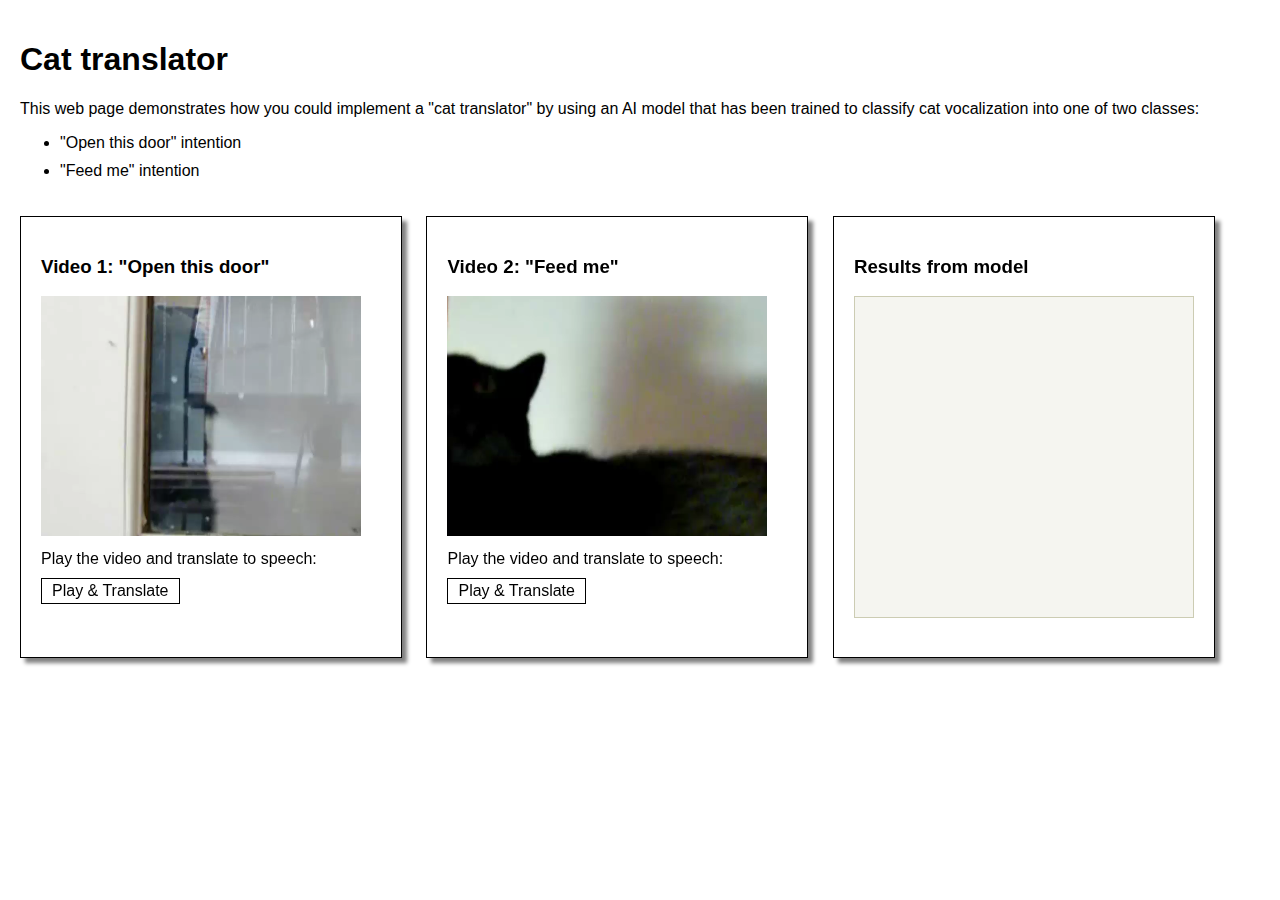
==== cat-translator/sample-app/static/index.html @ fb8970c6 "Merge pull request #4 from spackows/development" ====
<!DOCTYPE html>
<html>

<head>
<link href="css/styles.css" rel="stylesheet">
<link rel="stylesheet" href="https://cdnjs.cloudflare.com/ajax/libs/font-awesome/4.7.0/css/font-awesome.min.css">
<script src="https://ajax.googleapis.com/ajax/libs/jquery/3.3.1/jquery.min.js"></script>
</head>

<body>

<audio id='feedme_speech'   style='display: none;'><source src='feedme-speech.wav'   type='audio/wav'></audio>
<audio id='opendoor_speech' style='display: none;'><source src='opendoor-speech.wav' type='audio/wav'></audio>

<div id='intro_div'>
<h1>Cat translator</h1>
<p>This web page demonstrates how you could implement a "cat translator" by using an AI model that has been trained to classify cat vocalization into one of two classes:</p>
<ul>
<li><p>"Open this door" intention</p></li>
<li><p>"Feed me" intention</p></li>
</ul>
</div>

<div class='video_div'>
<h3>Video 1: "Open this door"</h3>
<video id='video1_video' width="320" height="240"><source src="video1.mp4" type="video/mp4"></video>
<p>Play the video and translate to speech:</p>
<button id='video1'>Play & Translate</button>
</div>

<div class='video_div'>
<h3>Video 2: "Feed me"</h3>
<video id='video2_video' width="320" height="240"><source src="video2.mp4" type="video/mp4"></video>
<p>Play the video and translate to speech:</p>
<button id='video2'>Play & Translate</button>
</div>

<div class='results_div'>
<h3>Results from model</h3>
<div id='results_json_div'>
<div id='results_spinner'      style='display: none;' class='spinner'></div>
<pre id='returned_results_div' style='display: none;'></pre>

</div>
</div>

<script>
$( "button" ).click( function()
{
    vid_id = this.id;
    document.getElementById( vid_id + '_video' ).play();
    setTimeout( function()
    {
        document.getElementById( 'returned_results_div' ).style.display = 'none';
        document.getElementById( 'results_spinner'      ).style.display = 'block';
        $.ajax( { method: "GET",
                  url: "./translate?vid_id=" + vid_id,
                  contentType : "application/json",
                  success     : function( result )
                                {
                                    document.getElementById( 'results_spinner' ).style.display = 'none';
                                    document.getElementById( 'returned_results_div' ).innerHTML = "Top class:\n" + JSON.stringify( result.top_class, null, 3 ) + "\n\n" + "Result details:\n" + JSON.stringify( result.results, null, 3 );
                                    document.getElementById( 'returned_results_div' ).style.display = 'block';
                                    document.getElementById( result.top_class.class + '_speech' ).play();
                                }
                } );
    }, 2000 );
} );
</script>

</body>

</html>
---- cat-translator/sample-app/static/css/styles.css ----
body
{
margin: 0px;
padding: 20px;
font-family: Helvetica, Arial, sans-serif;
background: none;
}

.video_div, .results_div
{
margin: 20px 20px 20px 0px;
padding: 20px;
border: 1px solid black;
box-shadow: 5px 5px 4px grey;
display: inline-block;
vertical-align: top;
width: 340px;
height: 400px;
}

p
{
margin: 10px 0px 0px 0px;
padding: 0px;
}

button
{
margin: 10px 0px 10px 0px;
padding: 3px 10px 3px 10px;
cursor: pointer;
background: white;
border: 1px solid black;
color: black;
font-size: 100%;
}

button:hover
{
background: #f5f5f0;
}

button:active 
{
transform: translateY(2px);
}

#results_json_div
{
height: 300px;
background: #f5f5f0;
border: 1px solid #ccccb3;
overflow-y: scroll;
font-family: "Lucida Console", Monaco, monospace;
font-size: 90%;
padding: 10px;
}

.spinner
{
border: 10px solid #ddddbb;
border-top: 10px solid #3d5c5c;
border-radius: 50%;
width: 40px;
height: 40px;
animation: spin 2s linear infinite;
}

@keyframes spin {
0% { transform: rotate(0deg); }
100% { transform: rotate(360deg); }
}
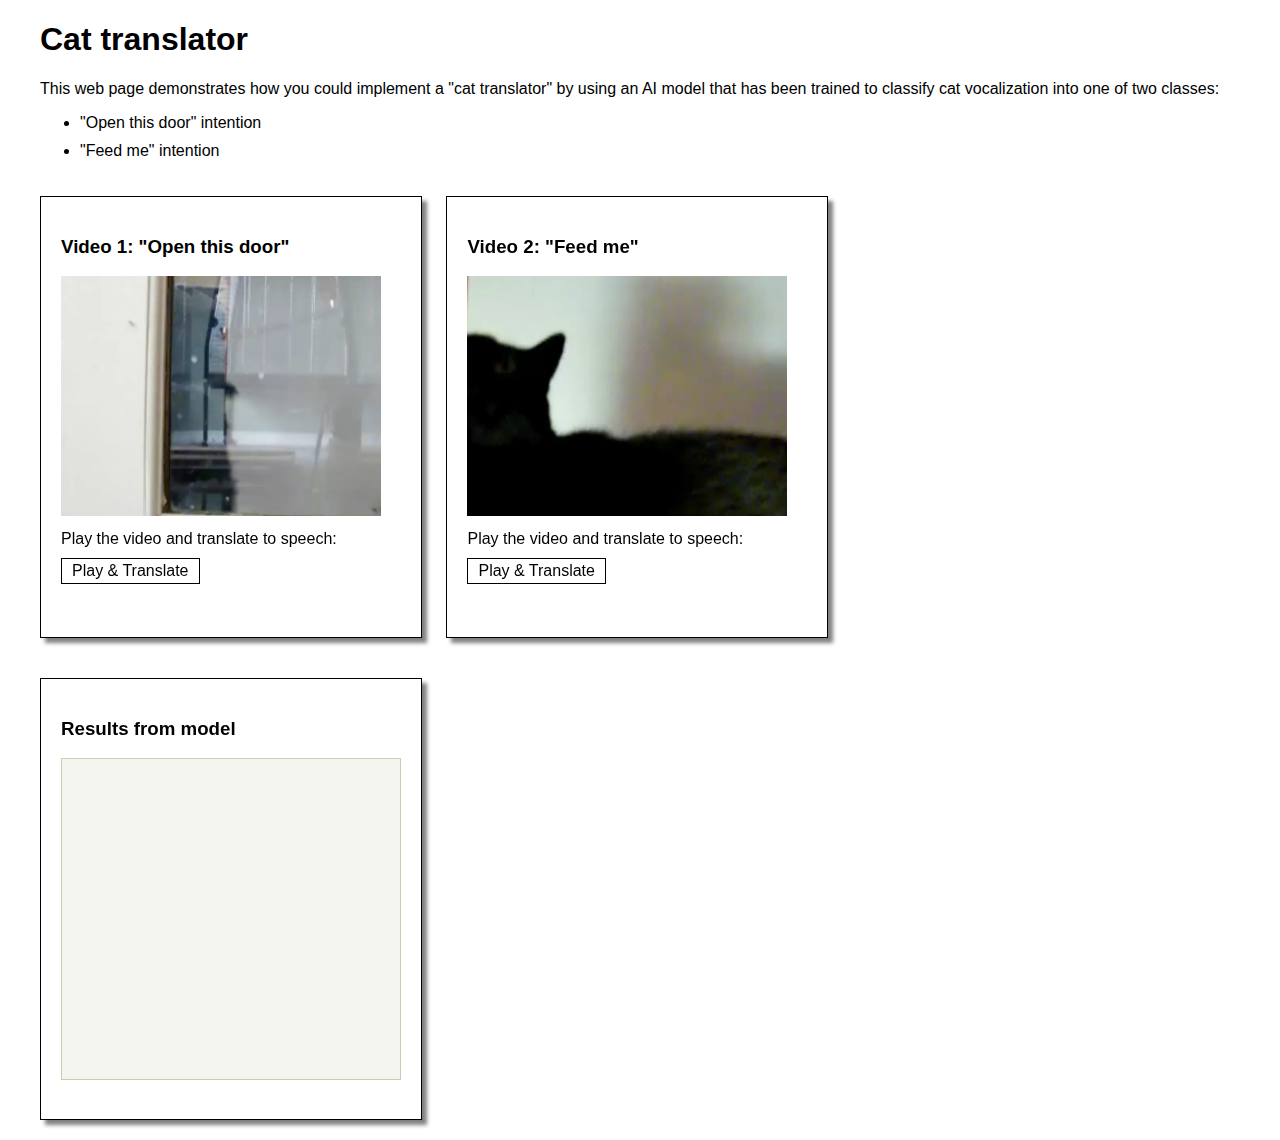
==== commit 004d8740: "Update sample app" ====
--- a/cat-translator/sample-app/static/index.html
+++ b/cat-translator/sample-app/static/index.html
@@ -59,9 +59,9 @@
                   success     : function( result )
                                 {
                                     document.getElementById( 'results_spinner' ).style.display = 'none';
-                                    document.getElementById( 'returned_results_div' ).innerHTML = "Top class:\n" + JSON.stringify( result.top_class, null, 3 ) + "\n\n" + "Result details:\n" + JSON.stringify( result.results, null, 3 );
+                                    document.getElementById( 'returned_results_div' ).innerHTML = "Top class: " + result.top_class + "\n\n" + "Confidence: " + result.confidence + "%";
                                     document.getElementById( 'returned_results_div' ).style.display = 'block';
-                                    document.getElementById( result.top_class.class + '_speech' ).play();
+                                    document.getElementById( result.top_class + '_speech' ).play();
                                 }
                 } );
     }, 2000 );
--- a/cat-translator/sample-app/static/css/styles.css
+++ b/cat-translator/sample-app/static/css/styles.css
@@ -1,7 +1,7 @@
 body
 {
 margin: 0px;
-padding: 20px;
+padding: 0px 40px 0px 40px;
 font-family: Helvetica, Arial, sans-serif;
 background: none;
 }
